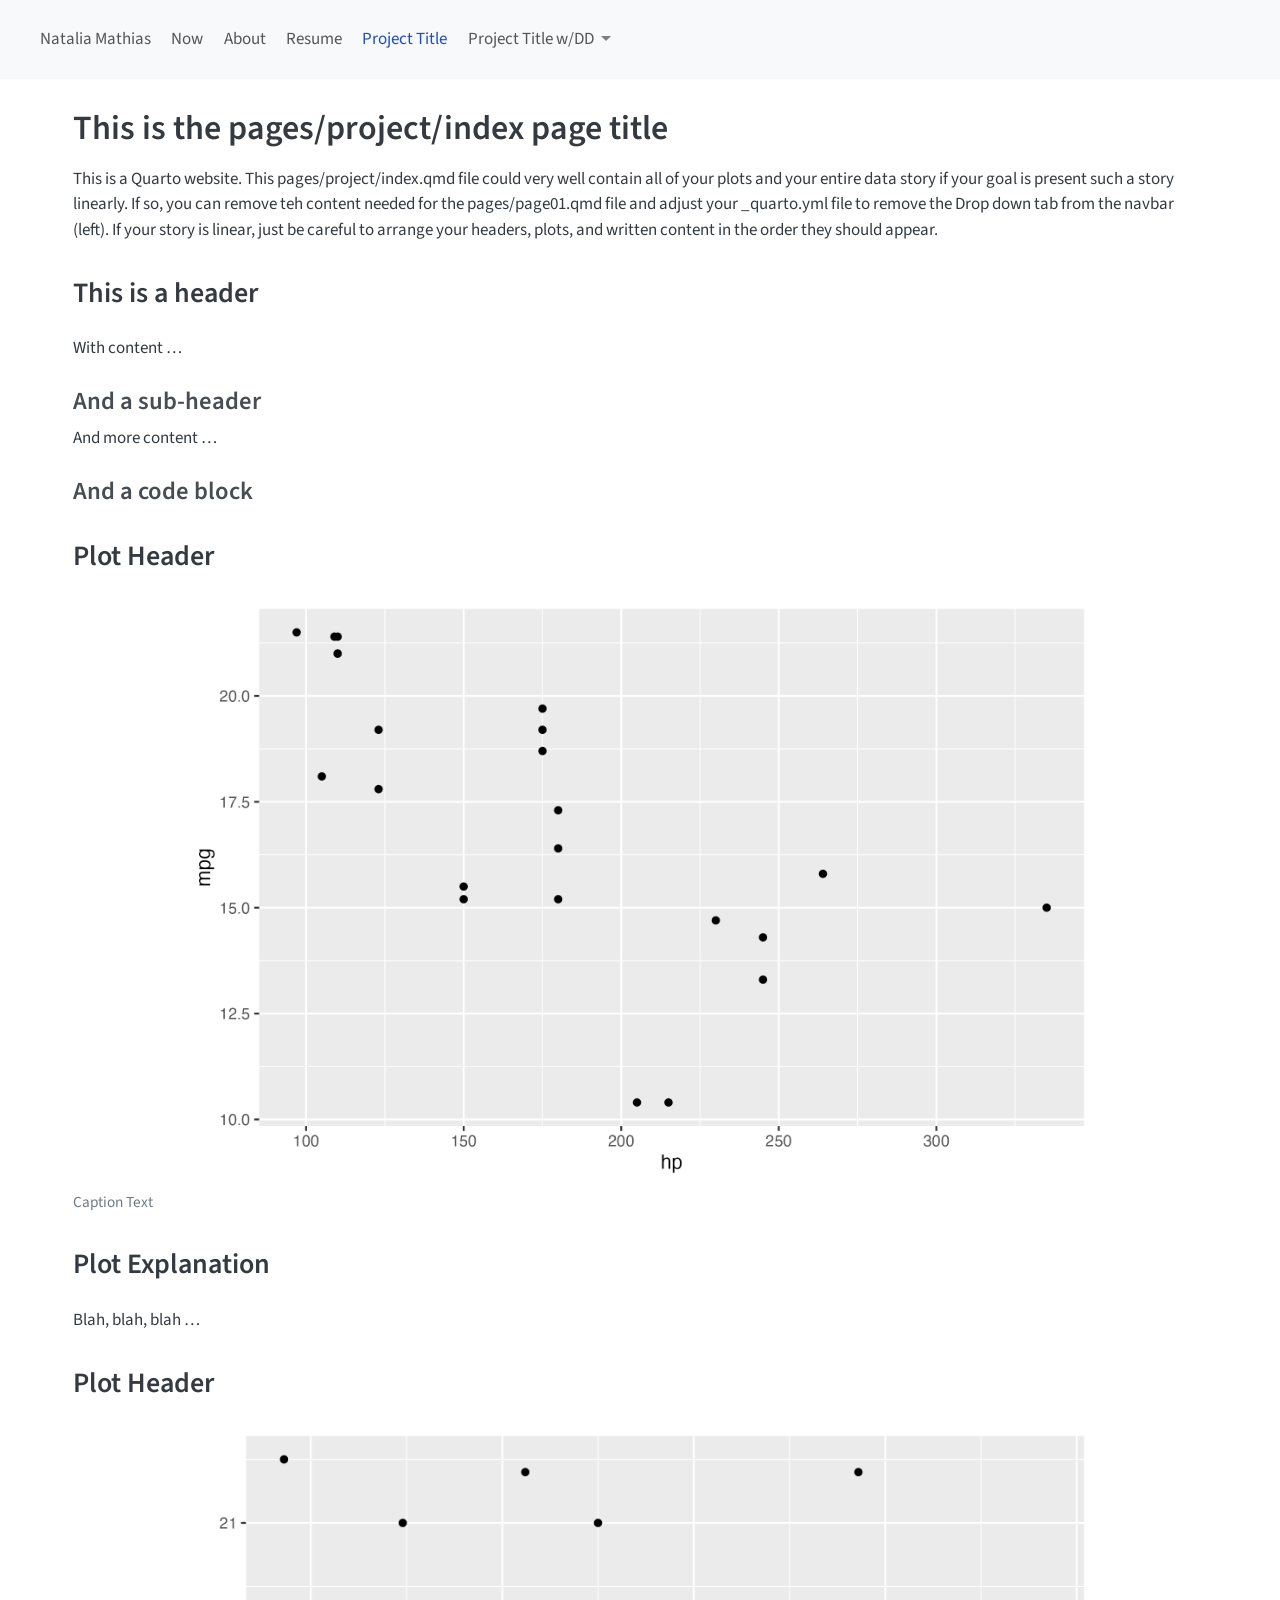
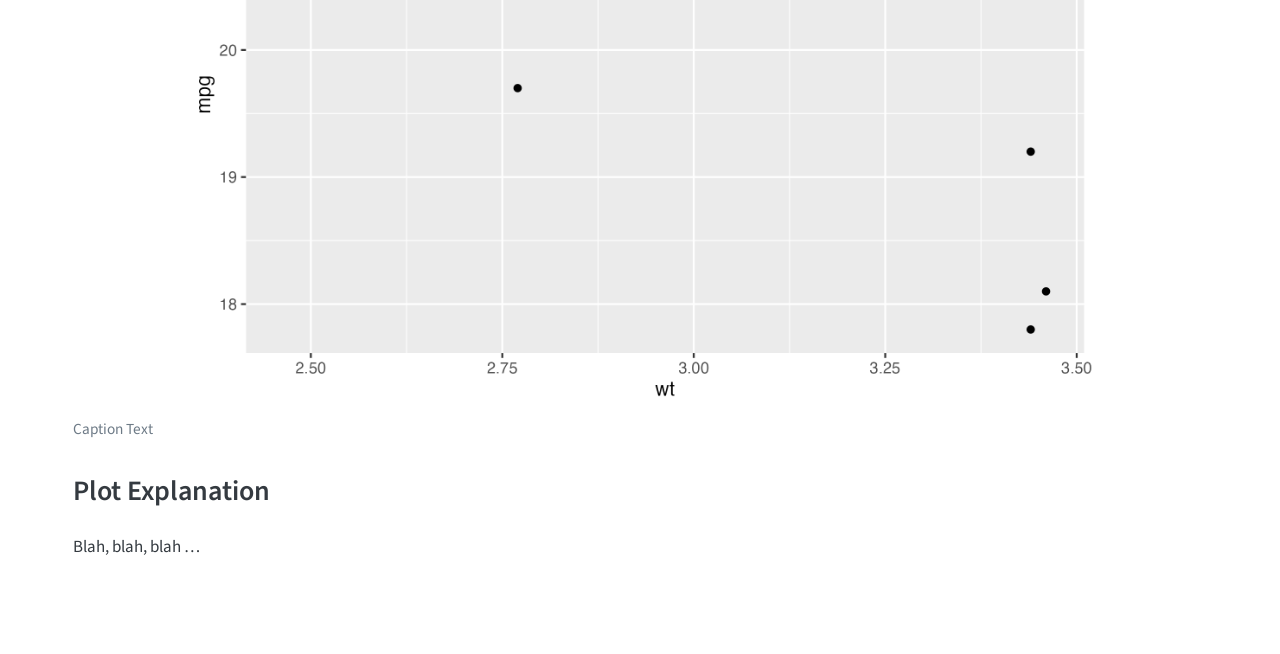
==== docs/pages/project/index.html @ 5d6539bf "render site with updated bio page" ====
<!DOCTYPE html>
<html xmlns="http://www.w3.org/1999/xhtml" lang="en" xml:lang="en"><head>

<meta charset="utf-8">
<meta name="generator" content="quarto-1.10.18">

<meta name="viewport" content="width=device-width, initial-scale=1.0, user-scalable=yes">


<title>This is the pages/project/index page title</title>
<style>
/* Default styles provided by pandoc.
** See https://pandoc.org/MANUAL.html#variables-for-html for config info.
*/
span.smallcaps{font-variant: small-caps;}
div.columns{display: flex; gap: 1.5em;}
div.column{flex: auto;}
@media screen {
div.columns{gap: min(4vw, 1.5em);}
div.column{overflow-x: auto;}
}
div.hanging-indent{margin-left: 1.5em; text-indent: -1.5em;}
ul.task-list{list-style: none;}
ul.task-list li input[type="checkbox"] {
  width: 0.8em;
  margin: 0 0.8em 0.2em -1em; /* quarto-specific, see https://github.com/quarto-dev/quarto-cli/issues/4556 */ 
  vertical-align: middle;
}
</style>


<script src="../../site_libs/quarto-nav/quarto-nav.js"></script>
<script src="../../site_libs/quarto-nav/headroom.min.js"></script>
<script src="../../site_libs/clipboard/clipboard.min.js"></script>
<script src="../../site_libs/quarto-search/autocomplete.umd.js"></script>
<script src="../../site_libs/quarto-search/fuse.min.js"></script>
<script src="../../site_libs/quarto-search/quarto-search.js"></script>
<meta name="quarto:offset" content="../../">
<script src="../../site_libs/quarto-html/quarto.js" type="module"></script>
<script src="../../site_libs/quarto-html/tabsets/tabsets.js" type="module"></script>
<script src="../../site_libs/quarto-html/popper.min.js"></script>
<script src="../../site_libs/quarto-html/tippy.umd.min.js"></script>
<script src="../../site_libs/quarto-html/anchor.min.js"></script>
<link href="../../site_libs/quarto-html/tippy.css" rel="stylesheet">
<link href="../../site_libs/quarto-html/quarto-syntax-highlighting-64a204ab8560d761af7679ceaba22944.css" rel="stylesheet" id="quarto-text-highlighting-styles">
<script src="../../site_libs/bootstrap/bootstrap.min.js"></script>
<link href="../../site_libs/bootstrap/bootstrap-icons.css" rel="stylesheet">
<link href="../../site_libs/bootstrap/bootstrap-3d4f225fc87b112029bb364144c425ea.min.css" rel="stylesheet" append-hash="true" id="quarto-bootstrap" data-mode="light">
<script id="quarto-search-options" type="application/json">{
  "location": "navbar",
  "copy-button": false,
  "collapse-after": 3,
  "panel-placement": "end",
  "type": "overlay",
  "limit": 50,
  "keyboard-shortcut": [
    "f",
    "/",
    "s"
  ],
  "show-item-context": false,
  "language": {
    "search-no-results-text": "No results",
    "search-matching-documents-text": "matching documents",
    "search-copy-link-title": "Copy link to search",
    "search-hide-matches-text": "Hide additional matches",
    "search-more-match-text": "more match in this document",
    "search-more-matches-text": "more matches in this document",
    "search-clear-button-title": "Clear",
    "search-text-placeholder": "",
    "search-detached-cancel-button-title": "Cancel",
    "search-submit-button-title": "Submit",
    "search-label": "Search"
  }
}</script>


</head>

<body class="nav-fixed quarto-light">

<div id="quarto-search-results"></div>
  <header id="quarto-header" class="headroom fixed-top">
    <nav class="navbar navbar-expand-lg " data-bs-theme="dark">
      <div class="navbar-container container-fluid">
            <div id="quarto-search" class="" title="Search"></div>
          <button class="navbar-toggler" type="button" data-bs-toggle="collapse" data-bs-target="#navbarCollapse" aria-controls="navbarCollapse" role="menu" aria-expanded="false" aria-label="Toggle navigation" onclick="if (window.quartoToggleHeadroom) { window.quartoToggleHeadroom(); }">
  <span class="navbar-toggler-icon"></span>
</button>
          <div class="collapse navbar-collapse" id="navbarCollapse">
            <ul class="navbar-nav navbar-nav-scroll me-auto">
  <li class="nav-item">
    <a class="nav-link" href="../../index.html"> 
<span class="menu-text">Natalia Mathias</span></a>
  </li>  
  <li class="nav-item">
    <a class="nav-link" href="../../now.html"> 
<span class="menu-text">Now</span></a>
  </li>  
  <li class="nav-item">
    <a class="nav-link" href="../../about.html"> 
<span class="menu-text">About</span></a>
  </li>  
  <li class="nav-item">
    <a class="nav-link" href="../../files/resume.pdf"> 
<span class="menu-text">Resume</span></a>
  </li>  
  <li class="nav-item">
    <a class="nav-link active" href="../../pages/project/index.html" aria-current="page"> 
<span class="menu-text">Project Title</span></a>
  </li>  
  <li class="nav-item dropdown ">
    <a class="nav-link dropdown-toggle" href="#" id="nav-menu-project-title-wdd" role="link" data-bs-toggle="dropdown" aria-expanded="false">
 <span class="menu-text">Project Title w/DD</span>
    </a>
    <ul class="dropdown-menu" aria-labelledby="nav-menu-project-title-wdd">    
        <li>
    <a class="dropdown-item" href="../../pages/project/page01.html">
 <span class="dropdown-text">This is the pages/project/page01.qmd title</span></a>
  </li>  
    </ul>
  </li>
</ul>
            <ul class="navbar-nav navbar-nav-scroll ms-auto">
  <li class="nav-item compact">
    <a class="nav-link" href="https://github.com/natalia-mathias"> <i class="bi bi-github" role="img">
</i> 
<span class="menu-text"></span></a>
  </li>  
  <li class="nav-item compact">
    <a class="nav-link" href="https://www.linkedin.com/in/nataliamathias/"> <i class="bi bi-linkedin" role="img">
</i> 
<span class="menu-text"></span></a>
  </li>  
</ul>
          </div> <!-- /navcollapse -->
            <div class="quarto-navbar-tools">
</div>
      </div> <!-- /container-fluid -->
    </nav>
</header>
<!-- content -->
<div id="quarto-content" class="quarto-container page-columns page-rows-contents page-layout-full page-navbar">
<!-- sidebar -->
<!-- margin-sidebar -->
    
<!-- main -->
<main class="content column-page" id="quarto-document-content">

<header id="title-block-header" class="quarto-title-block default">
<div class="quarto-title">
<h1 class="title">This is the pages/project/index page title</h1>
</div>



<div class="quarto-title-meta column-page">

    
  
    
  </div>
  


</header>


<p>This is a Quarto website. This pages/project/index.qmd file could very well contain all of your plots and your entire data story if your goal is present such a story linearly. If so, you can remove teh content needed for the pages/page01.qmd file and adjust your _quarto.yml file to remove the Drop down tab from the navbar (left). If your story is linear, just be careful to arrange your headers, plots, and written content in the order they should appear.</p>
<section id="this-is-a-header" class="level2">
<h2 class="anchored" data-anchor-id="this-is-a-header">This is a header</h2>
<p>With content …</p>
<section id="and-a-sub-header" class="level3">
<h3 class="anchored" data-anchor-id="and-a-sub-header">And a sub-header</h3>
<p>And more content …</p>
</section>
<section id="and-a-code-block" class="level3">
<h3 class="anchored" data-anchor-id="and-a-code-block">And a code block</h3>
</section>
</section>
<section id="plot-header" class="level2">
<h2 class="anchored" data-anchor-id="plot-header">Plot Header</h2>
<div class="quarto-figure quarto-figure-center">
<figure class="figure">
<p><img src="../../pages/project/figs/mpg-by-hp.png" class="img-fluid figure-img" style="width:80.0%" alt="This is alt-text for describing the plot for screen readers ..."></p>
<figcaption>Caption Text</figcaption>
</figure>
</div>
</section>
<section id="plot-explanation" class="level2">
<h2 class="anchored" data-anchor-id="plot-explanation">Plot Explanation</h2>
<p>Blah, blah, blah …</p>
<!-- SAVE PLOT AS PNG -->
</section>
<section id="plot-header-1" class="level2">
<h2 class="anchored" data-anchor-id="plot-header-1">Plot Header</h2>
<div class="quarto-figure quarto-figure-center">
<figure class="figure">
<p><img src="../../pages/project/figs/mpg-by-wt-for-cyl.png" class="img-fluid figure-img" style="width:80.0%" alt="This is alt-text for describing the plot for screen readers ..."></p>
<figcaption>Caption Text</figcaption>
</figure>
</div>
</section>
<section id="plot-explanation-1" class="level2">
<h2 class="anchored" data-anchor-id="plot-explanation-1">Plot Explanation</h2>
<p>Blah, blah, blah …</p>


</section>

</main> <!-- /main -->
<script id="quarto-html-after-body" type="application/javascript">
  window.document.addEventListener("DOMContentLoaded", function (event) {
    const icon = "";
    const anchorJS = new window.AnchorJS();
    anchorJS.options = {
      placement: 'right',
      icon: icon
    };
    anchorJS.add('.anchored');
    const isCodeAnnotation = (el) => {
      for (const clz of el.classList) {
        if (clz.startsWith('code-annotation-')) {                     
          return true;
        }
      }
      return false;
    }
    const onCopySuccess = function(e) {
      // button target
      const button = e.trigger;
      // don't keep focus
      button.blur();
      // flash "checked"
      button.classList.add('code-copy-button-checked');
      var currentTitle = button.getAttribute("title");
      button.setAttribute("title", "Copied!");
      let tooltip;
      if (window.bootstrap) {
        button.setAttribute("data-bs-toggle", "tooltip");
        button.setAttribute("data-bs-placement", "left");
        button.setAttribute("data-bs-title", "Copied!");
        tooltip = new bootstrap.Tooltip(button, 
          { trigger: "manual", 
            customClass: "code-copy-button-tooltip",
            offset: [0, -8]});
        tooltip.show();    
      }
      setTimeout(function() {
        if (tooltip) {
          tooltip.hide();
          button.removeAttribute("data-bs-title");
          button.removeAttribute("data-bs-toggle");
          button.removeAttribute("data-bs-placement");
        }
        button.setAttribute("title", currentTitle);
        button.classList.remove('code-copy-button-checked');
      }, 1000);
      // clear code selection
      e.clearSelection();
    }
    const getTextToCopy = function(trigger) {
      const outerScaffold = trigger.parentElement.cloneNode(true);
      const codeEl = outerScaffold.querySelector('code');
      for (const childEl of codeEl.children) {
        if (isCodeAnnotation(childEl)) {
          childEl.remove();
        }
      }
      return codeEl.innerText;
    }
    const clipboard = new window.ClipboardJS('.code-copy-button:not([data-in-quarto-modal])', {
      text: getTextToCopy
    });
    clipboard.on('success', onCopySuccess);
    if (window.document.getElementById('quarto-embedded-source-code-modal')) {
      const clipboardModal = new window.ClipboardJS('.code-copy-button[data-in-quarto-modal]', {
        text: getTextToCopy,
        container: window.document.getElementById('quarto-embedded-source-code-modal')
      });
      clipboardModal.on('success', onCopySuccess);
    }
      var localhostRegex = new RegExp(/^(?:http|https):\/\/localhost\:?[0-9]*\//);
      var mailtoRegex = new RegExp(/^mailto:/);
        var filterRegex = new RegExp('/' + window.location.host + '/');
      var isInternal = (href) => {
          return filterRegex.test(href) || localhostRegex.test(href) || mailtoRegex.test(href);
      }
      // Inspect non-navigation links and adorn them if external
     var links = window.document.querySelectorAll('a[href]:not(.nav-link):not(.navbar-brand):not(.toc-action):not(.sidebar-link):not(.sidebar-item-toggle):not(.pagination-link):not(.no-external):not([aria-hidden]):not(.dropdown-item):not(.quarto-navigation-tool):not(.about-link)');
      for (var i=0; i<links.length; i++) {
        const link = links[i];
        if (!isInternal(link.href)) {
          // undo the damage that might have been done by quarto-nav.js in the case of
          // links that we want to consider external
          if (link.dataset.originalHref !== undefined) {
            link.href = link.dataset.originalHref;
          }
        }
      }
    function tippyHover(el, contentFn, onTriggerFn, onUntriggerFn) {
      const config = {
        allowHTML: true,
        maxWidth: 500,
        delay: 100,
        arrow: false,
        appendTo: function(el) {
            return el.parentElement;
        },
        interactive: true,
        interactiveBorder: 10,
        theme: 'quarto',
        placement: 'bottom-start',
      };
      if (contentFn) {
        config.content = contentFn;
      }
      if (onTriggerFn) {
        config.onTrigger = onTriggerFn;
      }
      if (onUntriggerFn) {
        config.onUntrigger = onUntriggerFn;
      }
      window.tippy(el, config); 
    }
    const noterefs = window.document.querySelectorAll('a[role="doc-noteref"]');
    for (var i=0; i<noterefs.length; i++) {
      const ref = noterefs[i];
      tippyHover(ref, function() {
        // use id or data attribute instead here
        let href = ref.getAttribute('data-footnote-href') || ref.getAttribute('href');
        try { href = new URL(href).hash; } catch {}
        const id = href.replace(/^#\/?/, "");
        const note = window.document.getElementById(id);
        if (note) {
          return note.innerHTML;
        } else {
          return "";
        }
      });
    }
    const xrefs = window.document.querySelectorAll('a.quarto-xref');
    const processXRef = (id, note) => {
      // Strip column container classes
      const stripColumnClz = (el) => {
        el.classList.remove("page-full", "page-columns");
        if (el.children) {
          for (const child of el.children) {
            stripColumnClz(child);
          }
        }
      }
      stripColumnClz(note)
      if (id === null || id.startsWith('sec-')) {
        // Special case sections, only their first couple elements
        const container = document.createElement("div");
        if (note.children && note.children.length > 2) {
          container.appendChild(note.children[0].cloneNode(true));
          for (let i = 1; i < note.children.length; i++) {
            const child = note.children[i];
            if (child.tagName === "P" && child.innerText === "") {
              continue;
            } else {
              container.appendChild(child.cloneNode(true));
              break;
            }
          }
          if (window.Quarto?.typesetMath) {
            window.Quarto.typesetMath(container);
          }
          return container.innerHTML
        } else {
          if (window.Quarto?.typesetMath) {
            window.Quarto.typesetMath(note);
          }
          return note.innerHTML;
        }
      } else {
        // Remove any anchor links if they are present
        const anchorLink = note.querySelector('a.anchorjs-link');
        if (anchorLink) {
          anchorLink.remove();
        }
        if (window.Quarto?.typesetMath) {
          window.Quarto.typesetMath(note);
        }
        if (note.classList.contains("callout")) {
          return note.outerHTML;
        } else {
          return note.innerHTML;
        }
      }
    }
    for (var i=0; i<xrefs.length; i++) {
      const xref = xrefs[i];
      tippyHover(xref, undefined, function(instance) {
        instance.disable();
        let url = xref.getAttribute('href');
        let hash = undefined; 
        if (url.startsWith('#')) {
          hash = url;
        } else {
          try { hash = new URL(url).hash; } catch {}
        }
        if (hash) {
          const id = hash.replace(/^#\/?/, "");
          const note = window.document.getElementById(id);
          if (note !== null) {
            try {
              const html = processXRef(id, note.cloneNode(true));
              instance.setContent(html);
            } finally {
              instance.enable();
              instance.show();
            }
          } else {
            // See if we can fetch this
            fetch(url.split('#')[0])
            .then(res => res.text())
            .then(html => {
              const parser = new DOMParser();
              const htmlDoc = parser.parseFromString(html, "text/html");
              const note = htmlDoc.getElementById(id);
              if (note !== null) {
                const html = processXRef(id, note);
                instance.setContent(html);
              } 
            }).finally(() => {
              instance.enable();
              instance.show();
            });
          }
        } else {
          // See if we can fetch a full url (with no hash to target)
          // This is a special case and we should probably do some content thinning / targeting
          fetch(url)
          .then(res => res.text())
          .then(html => {
            const parser = new DOMParser();
            const htmlDoc = parser.parseFromString(html, "text/html");
            const note = htmlDoc.querySelector('main.content');
            if (note !== null) {
              // This should only happen for chapter cross references
              // (since there is no id in the URL)
              // remove the first header
              if (note.children.length > 0 && note.children[0].tagName === "HEADER") {
                note.children[0].remove();
              }
              const html = processXRef(null, note);
              instance.setContent(html);
            } 
          }).finally(() => {
            instance.enable();
            instance.show();
          });
        }
      }, function(instance) {
      });
    }
        let selectedAnnoteEl;
        const selectorForAnnotation = ( cell, annotation) => {
          let cellAttr = 'data-code-cell="' + cell + '"';
          let lineAttr = 'data-code-annotation="' +  annotation + '"';
          const selector = 'span[' + cellAttr + '][' + lineAttr + ']';
          return selector;
        }
        const selectCodeLines = (annoteEl) => {
          const doc = window.document;
          const targetCell = annoteEl.getAttribute("data-target-cell");
          const targetAnnotation = annoteEl.getAttribute("data-target-annotation");
          const annoteSpan = window.document.querySelector(selectorForAnnotation(targetCell, targetAnnotation));
          const lines = annoteSpan.getAttribute("data-code-lines").split(",");
          const lineIds = lines.map((line) => {
            return targetCell + "-" + line;
          })
          let top = null;
          let height = null;
          let parent = null;
          if (lineIds.length > 0) {
              //compute the position of the single el (top and bottom and make a div)
              const el = window.document.getElementById(lineIds[0]);
              top = el.offsetTop;
              height = el.offsetHeight;
              parent = el.parentElement.parentElement;
            if (lineIds.length > 1) {
              const lastEl = window.document.getElementById(lineIds[lineIds.length - 1]);
              const bottom = lastEl.offsetTop + lastEl.offsetHeight;
              height = bottom - top;
            }
            if (top !== null && height !== null && parent !== null) {
              // cook up a div (if necessary) and position it 
              let div = window.document.getElementById("code-annotation-line-highlight");
              if (div === null) {
                div = window.document.createElement("div");
                div.setAttribute("id", "code-annotation-line-highlight");
                div.style.position = 'absolute';
                parent.appendChild(div);
              }
              div.style.top = top - 2 + "px";
              div.style.height = height + 4 + "px";
              div.style.left = 0;
              let gutterDiv = window.document.getElementById("code-annotation-line-highlight-gutter");
              if (gutterDiv === null) {
                gutterDiv = window.document.createElement("div");
                gutterDiv.setAttribute("id", "code-annotation-line-highlight-gutter");
                gutterDiv.style.position = 'absolute';
                const codeCell = window.document.getElementById(targetCell);
                const gutter = codeCell.querySelector('.code-annotation-gutter');
                gutter.appendChild(gutterDiv);
              }
              gutterDiv.style.top = top - 2 + "px";
              gutterDiv.style.height = height + 4 + "px";
            }
            selectedAnnoteEl = annoteEl;
          }
        };
        const unselectCodeLines = () => {
          const elementsIds = ["code-annotation-line-highlight", "code-annotation-line-highlight-gutter"];
          elementsIds.forEach((elId) => {
            const div = window.document.getElementById(elId);
            if (div) {
              div.remove();
            }
          });
          selectedAnnoteEl = undefined;
        };
          // Handle positioning of the toggle
      window.addEventListener(
        "resize",
        throttle(() => {
          elRect = undefined;
          if (selectedAnnoteEl) {
            selectCodeLines(selectedAnnoteEl);
          }
        }, 10)
      );
      function throttle(fn, ms) {
      let throttle = false;
      let timer;
        return (...args) => {
          if(!throttle) { // first call gets through
              fn.apply(this, args);
              throttle = true;
          } else { // all the others get throttled
              if(timer) clearTimeout(timer); // cancel #2
              timer = setTimeout(() => {
                fn.apply(this, args);
                timer = throttle = false;
              }, ms);
          }
        };
      }
        // Attach click handler to the DT
        const annoteDls = window.document.querySelectorAll('dt[data-target-cell]');
        for (const annoteDlNode of annoteDls) {
          annoteDlNode.addEventListener('click', (event) => {
            const clickedEl = event.target;
            if (clickedEl !== selectedAnnoteEl) {
              unselectCodeLines();
              const activeEl = window.document.querySelector('dt[data-target-cell].code-annotation-active');
              if (activeEl) {
                activeEl.classList.remove('code-annotation-active');
              }
              selectCodeLines(clickedEl);
              clickedEl.classList.add('code-annotation-active');
            } else {
              // Unselect the line
              unselectCodeLines();
              clickedEl.classList.remove('code-annotation-active');
            }
          });
        }
    const findCites = (el) => {
      const parentEl = el.parentElement;
      if (parentEl) {
        const cites = parentEl.dataset.cites;
        if (cites) {
          return {
            el,
            cites: cites.split(' ')
          };
        } else {
          return findCites(el.parentElement)
        }
      } else {
        return undefined;
      }
    };
    var bibliorefs = window.document.querySelectorAll('a[role="doc-biblioref"]');
    for (var i=0; i<bibliorefs.length; i++) {
      const ref = bibliorefs[i];
      const citeInfo = findCites(ref);
      if (citeInfo) {
        tippyHover(citeInfo.el, function() {
          var popup = window.document.createElement('div');
          citeInfo.cites.forEach(function(cite) {
            var citeDiv = window.document.createElement('div');
            citeDiv.classList.add('hanging-indent');
            citeDiv.classList.add('csl-entry');
            var biblioDiv = window.document.getElementById('ref-' + cite);
            if (biblioDiv) {
              citeDiv.innerHTML = biblioDiv.innerHTML;
            }
            popup.appendChild(citeDiv);
          });
          return popup.innerHTML;
        });
      }
    }
  });
  </script>
</div> <!-- /content -->




</body></html>
---- docs/site_libs/quarto-html/quarto-syntax-highlighting-64a204ab8560d761af7679ceaba22944.css ----
/* quarto syntax highlight colors */
:root {
  --quarto-hl-ot-color: #003B4F;
  --quarto-hl-at-color: #657422;
  --quarto-hl-ss-color: #20794D;
  --quarto-hl-an-color: #5E5E5E;
  --quarto-hl-fu-color: #4758AB;
  --quarto-hl-st-color: #20794D;
  --quarto-hl-cf-color: #003B4F;
  --quarto-hl-op-color: #5E5E5E;
  --quarto-hl-er-color: #AD0000;
  --quarto-hl-bn-color: #AD0000;
  --quarto-hl-al-color: #AD0000;
  --quarto-hl-va-color: #111111;
  --quarto-hl-bu-color: inherit;
  --quarto-hl-ex-color: inherit;
  --quarto-hl-pp-color: #AD0000;
  --quarto-hl-in-color: #5E5E5E;
  --quarto-hl-vs-color: #20794D;
  --quarto-hl-wa-color: #5E5E5E;
  --quarto-hl-do-color: #5E5E5E;
  --quarto-hl-im-color: #00769E;
  --quarto-hl-ch-color: #20794D;
  --quarto-hl-dt-color: #AD0000;
  --quarto-hl-fl-color: #AD0000;
  --quarto-hl-co-color: #5E5E5E;
  --quarto-hl-cv-color: #5E5E5E;
  --quarto-hl-cn-color: #8f5902;
  --quarto-hl-sc-color: #5E5E5E;
  --quarto-hl-dv-color: #AD0000;
  --quarto-hl-kw-color: #003B4F;
}

/* other quarto variables */
:root {
  --quarto-font-monospace: SFMono-Regular, Menlo, Monaco, Consolas, "Liberation Mono", "Courier New", monospace;
}

/* syntax highlight based on Pandoc's rules */
pre > code.sourceCode > span {
  color: #003B4F;
}

code.sourceCode > span {
  color: #003B4F;
}

div.sourceCode,
div.sourceCode pre.sourceCode {
  color: #003B4F;
}

/* Normal */
code span {
  color: #003B4F;
}

/* Alert */
code span.al {
  color: #AD0000;
  font-style: inherit;
}

/* Annotation */
code span.an {
  color: #5E5E5E;
  font-style: inherit;
}

/* Attribute */
code span.at {
  color: #657422;
  font-style: inherit;
}

/* BaseN */
code span.bn {
  color: #AD0000;
  font-style: inherit;
}

/* BuiltIn */
code span.bu {
  font-style: inherit;
}

/* ControlFlow */
code span.cf {
  color: #003B4F;
  font-weight: bold;
  font-style: inherit;
}

/* Char */
code span.ch {
  color: #20794D;
  font-style: inherit;
}

/* Constant */
code span.cn {
  color: #8f5902;
  font-style: inherit;
}

/* Comment */
code span.co {
  color: #5E5E5E;
  font-style: inherit;
}

/* CommentVar */
code span.cv {
  color: #5E5E5E;
  font-style: italic;
}

/* Documentation */
code span.do {
  color: #5E5E5E;
  font-style: italic;
}

/* DataType */
code span.dt {
  color: #AD0000;
  font-style: inherit;
}

/* DecVal */
code span.dv {
  color: #AD0000;
  font-style: inherit;
}

/* Error */
code span.er {
  color: #AD0000;
  font-style: inherit;
}

/* Extension */
code span.ex {
  font-style: inherit;
}

/* Float */
code span.fl {
  color: #AD0000;
  font-style: inherit;
}

/* Function */
code span.fu {
  color: #4758AB;
  font-style: inherit;
}

/* Import */
code span.im {
  color: #00769E;
  font-style: inherit;
}

/* Information */
code span.in {
  color: #5E5E5E;
  font-style: inherit;
}

/* Keyword */
code span.kw {
  color: #003B4F;
  font-weight: bold;
  font-style: inherit;
}

/* Operator */
code span.op {
  color: #5E5E5E;
  font-style: inherit;
}

/* Other */
code span.ot {
  color: #003B4F;
  font-style: inherit;
}

/* Preprocessor */
code span.pp {
  color: #AD0000;
  font-style: inherit;
}

/* SpecialChar */
code span.sc {
  color: #5E5E5E;
  font-style: inherit;
}

/* SpecialString */
code span.ss {
  color: #20794D;
  font-style: inherit;
}

/* String */
code span.st {
  color: #20794D;
  font-style: inherit;
}

/* Variable */
code span.va {
  color: #111111;
  font-style: inherit;
}

/* VerbatimString */
code span.vs {
  color: #20794D;
  font-style: inherit;
}

/* Warning */
code span.wa {
  color: #5E5E5E;
  font-style: italic;
}

.prevent-inlining {
  content: "</";
}

/*# sourceMappingURL=9d8d5bb603a83b8298b89080a598c93b.css.map */
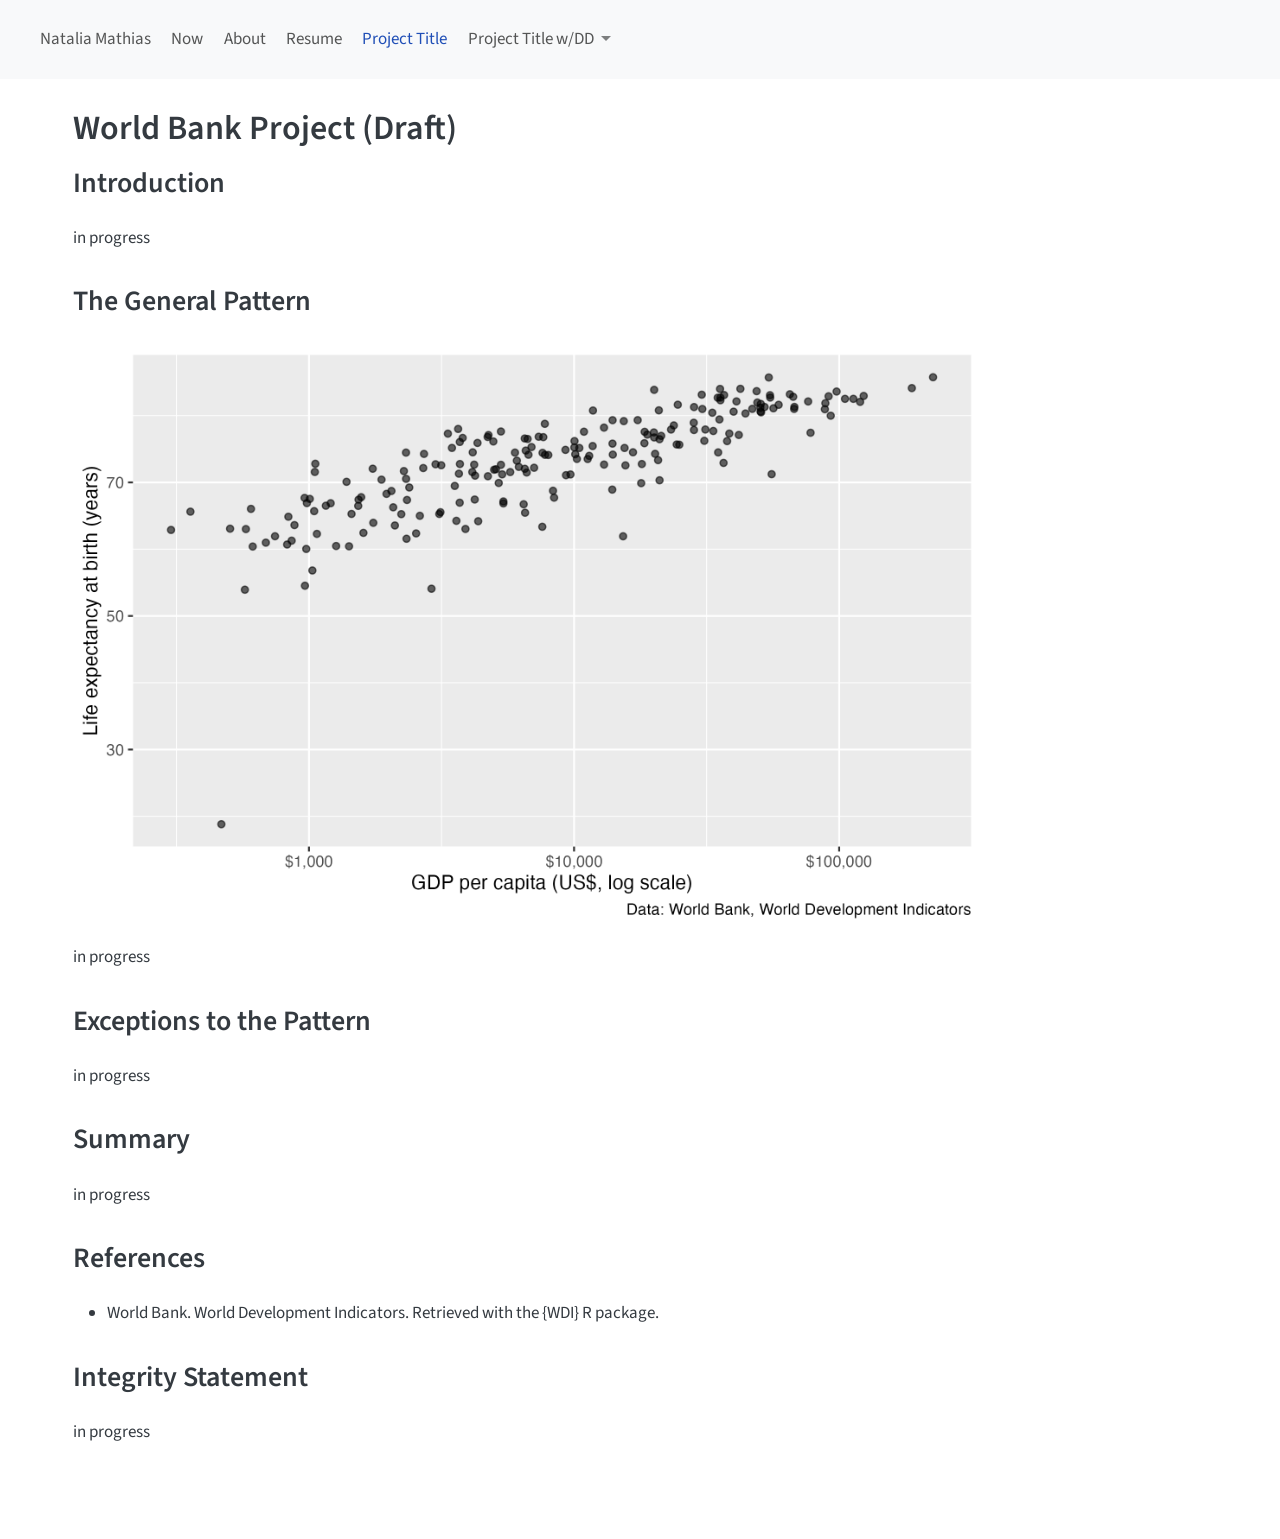
==== commit 0d8a05ad: "render site with draft project page" ====
--- a/docs/pages/project/index.html
+++ b/docs/pages/project/index.html
@@ -7,7 +7,7 @@
 <meta name="viewport" content="width=device-width, initial-scale=1.0, user-scalable=yes">
 
 
-<title>This is the pages/project/index page title</title>
+<title>World Bank Project (Draft)</title>
 <style>
 /* Default styles provided by pandoc.
 ** See https://pandoc.org/MANUAL.html#variables-for-html for config info.
@@ -149,7 +149,7 @@
 
 <header id="title-block-header" class="quarto-title-block default">
 <div class="quarto-title">
-<h1 class="title">This is the pages/project/index page title</h1>
+<h1 class="title">World Bank Project (Draft)</h1>
 </div>
 
 
@@ -166,44 +166,32 @@
 </header>
 
 
-<p>This is a Quarto website. This pages/project/index.qmd file could very well contain all of your plots and your entire data story if your goal is present such a story linearly. If so, you can remove teh content needed for the pages/page01.qmd file and adjust your _quarto.yml file to remove the Drop down tab from the navbar (left). If your story is linear, just be careful to arrange your headers, plots, and written content in the order they should appear.</p>
-<section id="this-is-a-header" class="level2">
-<h2 class="anchored" data-anchor-id="this-is-a-header">This is a header</h2>
-<p>With content …</p>
-<section id="and-a-sub-header" class="level3">
-<h3 class="anchored" data-anchor-id="and-a-sub-header">And a sub-header</h3>
-<p>And more content …</p>
+<section id="introduction" class="level2">
+<h2 class="anchored" data-anchor-id="introduction">Introduction</h2>
+<p>in progress</p>
 </section>
-<section id="and-a-code-block" class="level3">
-<h3 class="anchored" data-anchor-id="and-a-code-block">And a code block</h3>
+<section id="the-general-pattern" class="level2">
+<h2 class="anchored" data-anchor-id="the-general-pattern">The General Pattern</h2>
+<p><img src="../../pages/project/figs/gdp-life-expectancy-2022.png" class="img-fluid" style="width:80.0%" alt="in progress"></p>
+<p>in progress</p>
 </section>
+<section id="exceptions-to-the-pattern" class="level2">
+<h2 class="anchored" data-anchor-id="exceptions-to-the-pattern">Exceptions to the Pattern</h2>
+<p>in progress</p>
 </section>
-<section id="plot-header" class="level2">
-<h2 class="anchored" data-anchor-id="plot-header">Plot Header</h2>
-<div class="quarto-figure quarto-figure-center">
-<figure class="figure">
-<p><img src="../../pages/project/figs/mpg-by-hp.png" class="img-fluid figure-img" style="width:80.0%" alt="This is alt-text for describing the plot for screen readers ..."></p>
-<figcaption>Caption Text</figcaption>
-</figure>
-</div>
+<section id="summary" class="level2">
+<h2 class="anchored" data-anchor-id="summary">Summary</h2>
+<p>in progress</p>
 </section>
-<section id="plot-explanation" class="level2">
-<h2 class="anchored" data-anchor-id="plot-explanation">Plot Explanation</h2>
-<p>Blah, blah, blah …</p>
-<!-- SAVE PLOT AS PNG -->
+<section id="references" class="level2">
+<h2 class="anchored" data-anchor-id="references">References</h2>
+<ul>
+<li>World Bank. World Development Indicators. Retrieved with the {WDI} R package.</li>
+</ul>
 </section>
-<section id="plot-header-1" class="level2">
-<h2 class="anchored" data-anchor-id="plot-header-1">Plot Header</h2>
-<div class="quarto-figure quarto-figure-center">
-<figure class="figure">
-<p><img src="../../pages/project/figs/mpg-by-wt-for-cyl.png" class="img-fluid figure-img" style="width:80.0%" alt="This is alt-text for describing the plot for screen readers ..."></p>
-<figcaption>Caption Text</figcaption>
-</figure>
-</div>
-</section>
-<section id="plot-explanation-1" class="level2">
-<h2 class="anchored" data-anchor-id="plot-explanation-1">Plot Explanation</h2>
-<p>Blah, blah, blah …</p>
+<section id="integrity-statement" class="level2">
+<h2 class="anchored" data-anchor-id="integrity-statement">Integrity Statement</h2>
+<p>in progress</p>
 
 
 </section>
